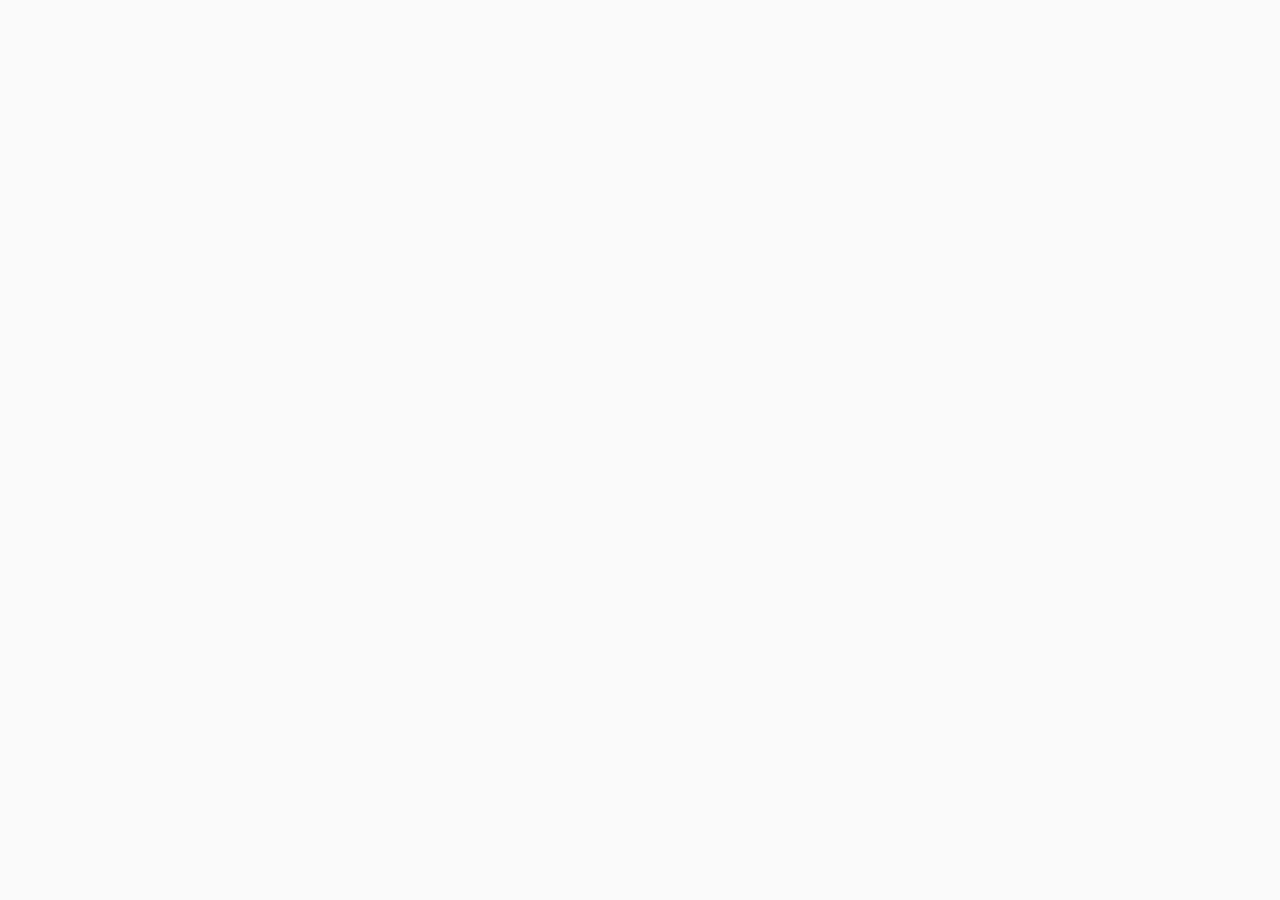
==== dishes/boxty.html @ 670f10f0 "Add Boxty recipe page" ====
<!DOCTYPE html>
<html lang="en">
<head>
    <meta charset="UTF-8">
    <meta name="viewport" content="width=device-width, initial-scale=1.0">
    <title>Boxty - Emerald Bites</title>
    <link rel="stylesheet" href="https://cdnjs.cloudflare.com/ajax/libs/font-awesome/6.0.0/css/all.min.css">
    <link href="https://unpkg.com/aos@2.3.1/dist/aos.css" rel="stylesheet">
    <link rel="stylesheet" href="../styles.css">
    <!-- Rest of boxty.html content -->
</head>
<body>
    <!-- Rest of the body content -->
</body>
</html>
---- styles.css ----
:root {
    --primary-color: #005C31; /* Irish green */
    --secondary-color: #FF883E; /* Warm orange */
    --accent-color: #F5F5F5; /* Light gray */
    --text-color: #333333;
    --light-text: #FFFFFF;
    --transition: all 0.3s ease;
    --bg-light: #f8f9fa;
}

* {
    margin: 0;
    padding: 0;
    box-sizing: border-box;
    font-family: 'Segoe UI', Tahoma, Geneva, Verdana, sans-serif;
}

body {
    background-color: #FAFAFA;
    color: var(--text-color);
    line-height: 1.6;
}

/* Rest of styles.css content */
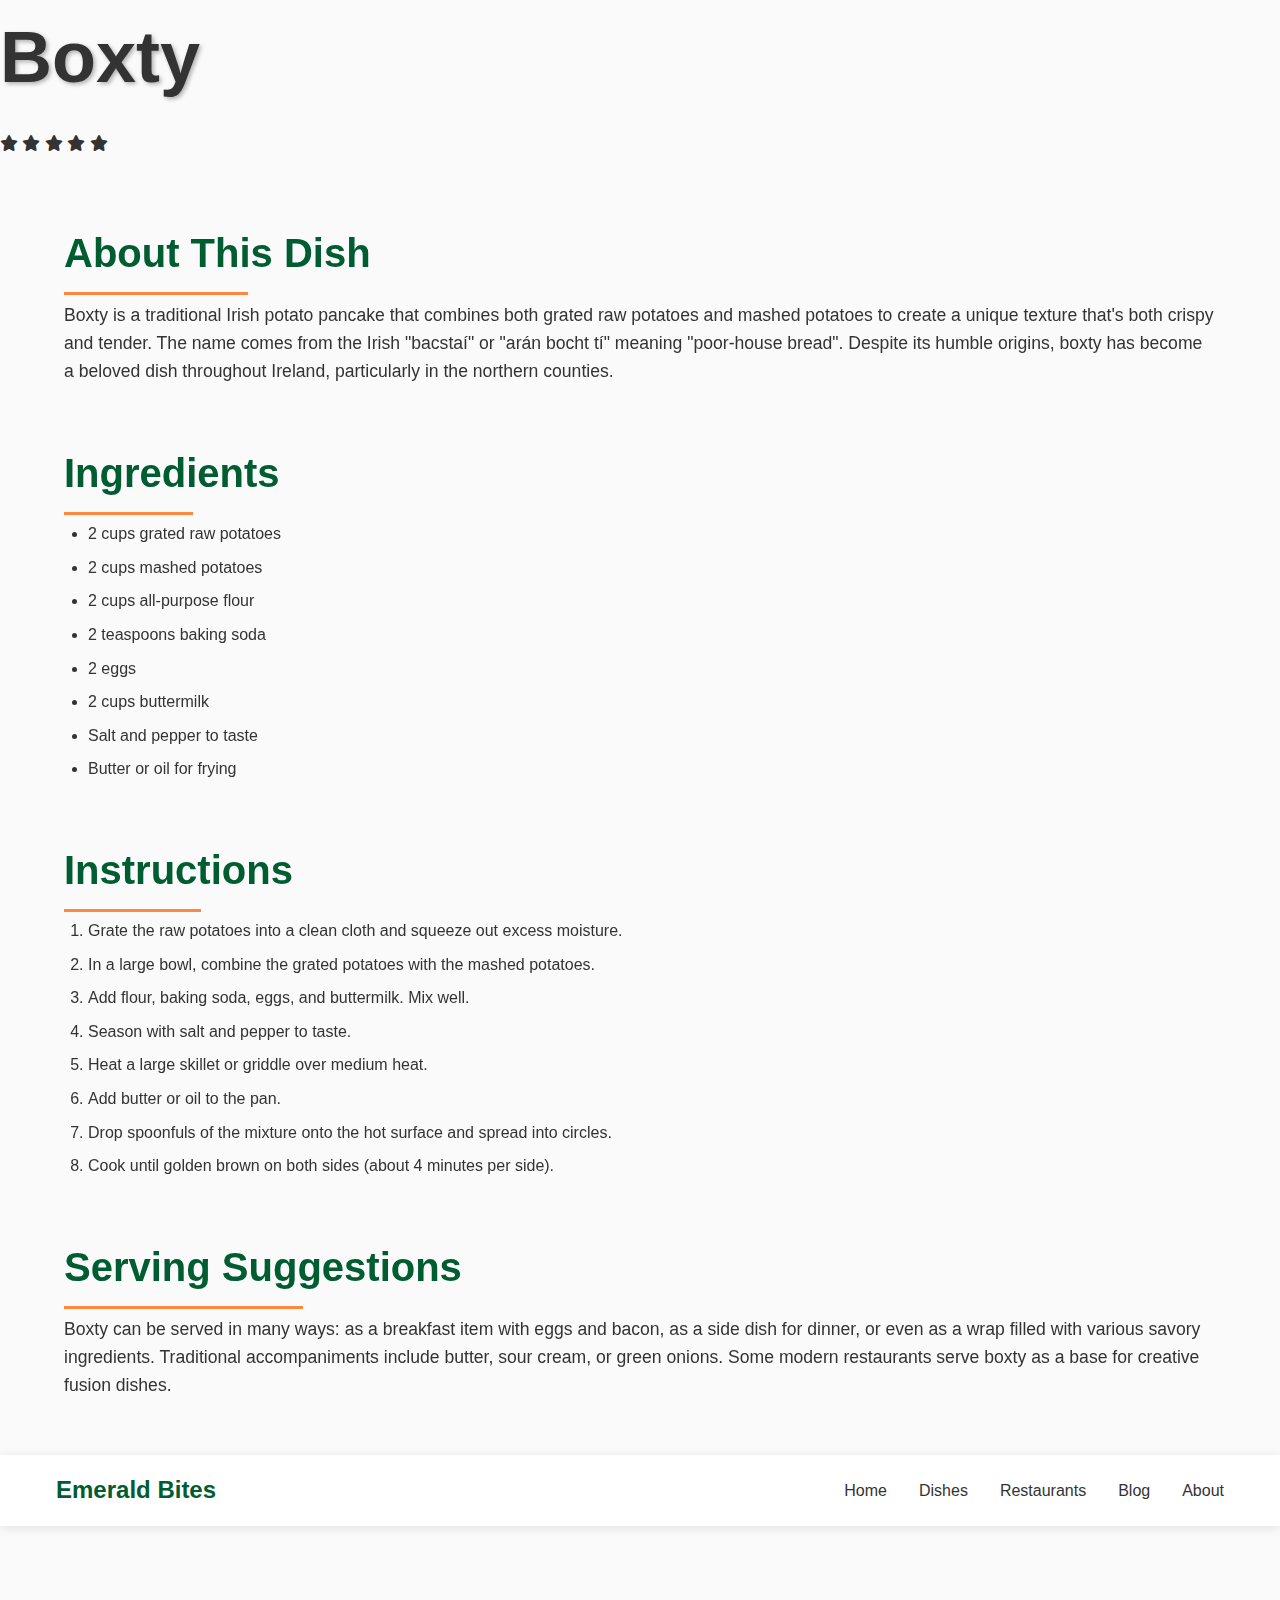
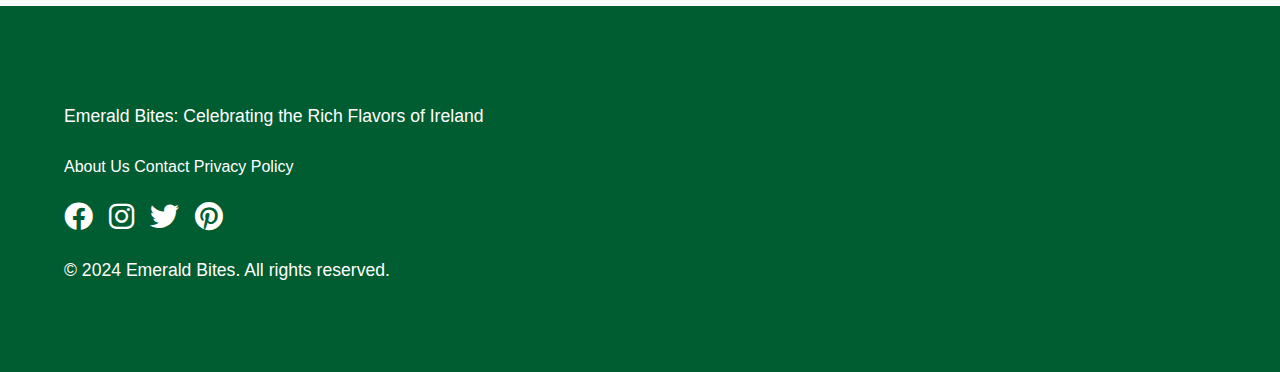
==== commit 9090584d: "Move website files to root directory" ====
--- a/dishes/boxty.html
+++ b/dishes/boxty.html
@@ -7,9 +7,206 @@
     <link rel="stylesheet" href="https://cdnjs.cloudflare.com/ajax/libs/font-awesome/6.0.0/css/all.min.css">
     <link href="https://unpkg.com/aos@2.3.1/dist/aos.css" rel="stylesheet">
     <link rel="stylesheet" href="../styles.css">
-    <!-- Rest of boxty.html content -->
+    <style>
+        /* Page-specific styles */
+        .hero {
+            display: grid;
+            grid-template-columns: 1fr 1fr;
+            gap: 3rem;
+            margin: 2rem 0;
+        }
+        
+        .hero-img {
+            height: 400px;
+            background-color: #DDD;
+            background-size: cover;
+            background-position: center;
+            border-radius: 10px;
+            box-shadow: 0 4px 15px rgba(0, 0, 0, 0.1);
+        }
+        
+        .hero-content {
+            display: flex;
+            flex-direction: column;
+            justify-content: center;
+        }
+        
+        .quick-facts {
+            background-color: #FFFFFF;
+            border-radius: 10px;
+            padding: 1.5rem;
+            margin: 2rem 0;
+            box-shadow: 0 4px 15px rgba(0, 0, 0, 0.1);
+        }
+        
+        .facts-grid {
+            display: grid;
+            grid-template-columns: repeat(auto-fill, minmax(200px, 1fr));
+            gap: 1.5rem;
+        }
+        
+        .fact-item {
+            text-align: center;
+        }
+        
+        .fact-icon {
+            font-size: 2rem;
+            color: var(--primary-color);
+            margin-bottom: 0.5rem;
+        }
+        
+        .section-divider {
+            height: 3px;
+            background: linear-gradient(to right, var(--primary-color), var(--secondary-color));
+            margin: 3rem 0;
+            border-radius: 3px;
+        }
+        
+        .recipe {
+            background-color: #FFFFFF;
+            border-radius: 10px;
+            padding: 2rem;
+            margin: 2rem 0;
+            box-shadow: 0 4px 15px rgba(0, 0, 0, 0.1);
+        }
+        
+        .ingredients-list, .instructions-list {
+            padding-left: 1.5rem;
+            margin-bottom: 1.5rem;
+        }
+        
+        .ingredients-list li, .instructions-list li {
+            margin-bottom: 0.5rem;
+        }
+        
+        .reviews {
+            margin: 2rem 0;
+        }
+        
+        .review-card {
+            background-color: #FFFFFF;
+            border-radius: 10px;
+            padding: 1.5rem;
+            margin-bottom: 1.5rem;
+            box-shadow: 0 4px 15px rgba(0, 0, 0, 0.1);
+        }
+        
+        .review-header {
+            display: flex;
+            justify-content: space-between;
+            align-items: center;
+            margin-bottom: 1rem;
+        }
+        
+        .reviewer {
+            font-weight: 600;
+        }
+        
+        .review-date {
+            color: #888;
+            font-size: 0.9rem;
+        }
+
+        @media (max-width: 768px) {
+            .hero {
+                grid-template-columns: 1fr;
+            }
+            
+            .hero-img {
+                height: 300px;
+            }
+            
+            .facts-grid {
+                grid-template-columns: 1fr 1fr;
+            }
+        }
+    </style>
 </head>
 <body>
-    <!-- Rest of the body content -->
+    <div class="dish-hero">
+        <div class="dish-title">
+            <h1>Boxty</h1>
+            <div class="rating">
+                <i class="fas fa-star"></i>
+                <i class="fas fa-star"></i>
+                <i class="fas fa-star"></i>
+                <i class="fas fa-star"></i>
+                <i class="fas fa-star"></i>
+            </div>
+        </div>
+    </div>
+
+    <main class="container">
+        <section class="recipe-section" data-aos="fade-up">
+            <h2>About This Dish</h2>
+            <p>Boxty is a traditional Irish potato pancake that combines both grated raw potatoes and mashed potatoes to create a unique texture that's both crispy and tender. The name comes from the Irish "bacstaí" or "arán bocht tí" meaning "poor-house bread". Despite its humble origins, boxty has become a beloved dish throughout Ireland, particularly in the northern counties.</p>
+            
+            <h2>Ingredients</h2>
+            <ul class="ingredients-list">
+                <li>2 cups grated raw potatoes</li>
+                <li>2 cups mashed potatoes</li>
+                <li>2 cups all-purpose flour</li>
+                <li>2 teaspoons baking soda</li>
+                <li>2 eggs</li>
+                <li>2 cups buttermilk</li>
+                <li>Salt and pepper to taste</li>
+                <li>Butter or oil for frying</li>
+            </ul>
+
+            <h2>Instructions</h2>
+            <ol class="instructions-list">
+                <li>Grate the raw potatoes into a clean cloth and squeeze out excess moisture.</li>
+                <li>In a large bowl, combine the grated potatoes with the mashed potatoes.</li>
+                <li>Add flour, baking soda, eggs, and buttermilk. Mix well.</li>
+                <li>Season with salt and pepper to taste.</li>
+                <li>Heat a large skillet or griddle over medium heat.</li>
+                <li>Add butter or oil to the pan.</li>
+                <li>Drop spoonfuls of the mixture onto the hot surface and spread into circles.</li>
+                <li>Cook until golden brown on both sides (about 4 minutes per side).</li>
+            </ol>
+
+            <h2>Serving Suggestions</h2>
+            <p>Boxty can be served in many ways: as a breakfast item with eggs and bacon, as a side dish for dinner, or even as a wrap filled with various savory ingredients. Traditional accompaniments include butter, sour cream, or green onions. Some modern restaurants serve boxty as a base for creative fusion dishes.</p>
+        </section>
+    </main>
+
+    <nav>
+        <div class="nav-container">
+            <a href="../index.html" class="logo">Emerald Bites</a>
+            <div class="nav-links">
+                <a href="../index.html">Home</a>
+                <a href="../dishes/index.html">Dishes</a>
+                <a href="../restaurants/index.html">Restaurants</a>
+                <a href="../blog/index.html">Blog</a>
+                <a href="../about.html">About</a>
+            </div>
+        </div>
+    </nav>
+
+    <footer>
+        <div class="container">
+            <p>Emerald Bites: Celebrating the Rich Flavors of Ireland</p>
+            <div class="footer-links">
+                <a href="../about.html">About Us</a>
+                <a href="../contact.html">Contact</a>
+                <a href="../privacy.html">Privacy Policy</a>
+            </div>
+            <div class="social-icons">
+                <i class="fab fa-facebook"></i>
+                <i class="fab fa-instagram"></i>
+                <i class="fab fa-twitter"></i>
+                <i class="fab fa-pinterest"></i>
+            </div>
+            <p>&copy; 2024 Emerald Bites. All rights reserved.</p>
+        </div>
+    </footer>
+
+    <script src="https://unpkg.com/aos@2.3.1/dist/aos.js"></script>
+    <script>
+        AOS.init({
+            duration: 1000,
+            once: true
+        });
+    </script>
 </body>
-</html>+</html> --- a/styles.css
+++ b/styles.css
@@ -21,4 +21,259 @@
     line-height: 1.6;
 }
 
-/* Rest of styles.css content */+.container {
+    width: 90%;
+    max-width: 1200px;
+    margin: 0 auto;
+    padding: 2rem 0;
+}
+
+h1 {
+    font-size: 4.5rem;
+    margin-bottom: 1rem;
+    font-weight: 700;
+    text-shadow: 2px 2px 4px rgba(0,0,0,0.3);
+}
+
+h2 {
+    font-size: 2.5rem;
+    margin: 2rem 0 1rem;
+    color: var(--primary-color);
+    position: relative;
+    display: inline-block;
+}
+
+h2::after {
+    content: '';
+    position: absolute;
+    bottom: -10px;
+    left: 0;
+    width: 60%;
+    height: 3px;
+    background: var(--secondary-color);
+    transition: var(--transition);
+}
+
+h2:hover::after {
+    width: 100%;
+}
+
+h3 {
+    font-size: 1.8rem;
+    margin: 1.5rem 0 0.5rem;
+}
+
+p {
+    margin-bottom: 1.5rem;
+    font-size: 1.1rem;
+}
+
+.btn {
+    display: inline-block;
+    background-color: var(--primary-color);
+    color: white;
+    padding: 0.8rem 2rem;
+    border-radius: 30px;
+    text-decoration: none;
+    font-weight: 600;
+    transition: var(--transition);
+    position: relative;
+    overflow: hidden;
+    z-index: 1;
+}
+
+.btn::before {
+    content: '';
+    position: absolute;
+    top: 0;
+    left: 0;
+    width: 0;
+    height: 100%;
+    background: var(--secondary-color);
+    transition: var(--transition);
+    z-index: -1;
+}
+
+.btn:hover::before {
+    width: 100%;
+}
+
+.btn:hover {
+    transform: translateY(-2px);
+}
+
+/* Navigation Styles */
+nav {
+    background-color: white;
+    box-shadow: 0 2px 10px rgba(0, 0, 0, 0.1);
+    margin-bottom: 2rem;
+}
+
+.nav-container {
+    max-width: 1200px;
+    margin: 0 auto;
+    padding: 1rem;
+    display: flex;
+    justify-content: space-between;
+    align-items: center;
+}
+
+.logo {
+    color: var(--primary-color);
+    font-size: 1.5rem;
+    font-weight: bold;
+    text-decoration: none;
+}
+
+.nav-links {
+    display: flex;
+    gap: 2rem;
+}
+
+.nav-links a {
+    color: var(--text-color);
+    text-decoration: none;
+    font-weight: 500;
+    transition: color 0.3s ease;
+}
+
+.nav-links a:hover {
+    color: var(--primary-color);
+}
+
+/* Footer Styles */
+footer {
+    background-color: var(--primary-color);
+    color: var(--light-text);
+    padding: 4rem 0 2rem;
+    margin-top: 5rem;
+}
+
+.footer-content {
+    display: grid;
+    grid-template-columns: repeat(auto-fit, minmax(250px, 1fr));
+    gap: 3rem;
+    margin-bottom: 2rem;
+}
+
+.footer-section h3 {
+    color: var(--light-text);
+    margin-bottom: 1.5rem;
+}
+
+.footer-links {
+    list-style: none;
+}
+
+.footer-links li {
+    margin-bottom: 0.8rem;
+}
+
+.footer-links a {
+    color: var(--light-text);
+    text-decoration: none;
+    transition: var(--transition);
+}
+
+.footer-links a:hover {
+    color: var(--secondary-color);
+    padding-left: 5px;
+}
+
+.social-icons {
+    display: flex;
+    gap: 1rem;
+    margin: 1.5rem 0;
+}
+
+.social-icons i {
+    font-size: 1.8rem;
+    transition: var(--transition);
+}
+
+.social-icons i:hover {
+    color: var(--secondary-color);
+    transform: translateY(-3px);
+}
+
+/* Card Styles */
+.card-container {
+    display: grid;
+    grid-template-columns: repeat(auto-fill, minmax(350px, 1fr));
+    gap: 2.5rem;
+    margin: 3rem 0;
+}
+
+.card {
+    background-color: white;
+    border-radius: 15px;
+    overflow: hidden;
+    box-shadow: 0 10px 20px rgba(0, 0, 0, 0.1);
+    transition: var(--transition);
+    position: relative;
+}
+
+.card:hover {
+    transform: translateY(-10px);
+    box-shadow: 0 15px 30px rgba(0, 0, 0, 0.2);
+}
+
+.card-img {
+    height: 250px;
+    background-color: #DDD;
+    background-size: cover;
+    background-position: center;
+    position: relative;
+    overflow: hidden;
+}
+
+.card-content {
+    padding: 2rem;
+}
+
+.card-title {
+    font-size: 1.8rem;
+    margin-bottom: 0.5rem;
+    color: var(--primary-color);
+}
+
+.location-tag {
+    position: absolute;
+    top: 1rem;
+    right: 1rem;
+    background: var(--secondary-color);
+    color: white;
+    padding: 0.5rem 1rem;
+    border-radius: 20px;
+    font-size: 0.9rem;
+    z-index: 1;
+}
+
+/* Responsive Design */
+@media (max-width: 768px) {
+    h1 {
+        font-size: 3rem;
+    }
+    
+    h2 {
+        font-size: 2rem;
+    }
+    
+    .card-container {
+        grid-template-columns: 1fr;
+    }
+
+    .nav-links {
+        display: none;
+    }
+}
+
+/* Animation Classes */
+.fade-in {
+    animation: fadeIn 1s ease-out;
+}
+
+@keyframes fadeIn {
+    from { opacity: 0; transform: translateY(20px); }
+    to { opacity: 1; transform: translateY(0); }
+} 